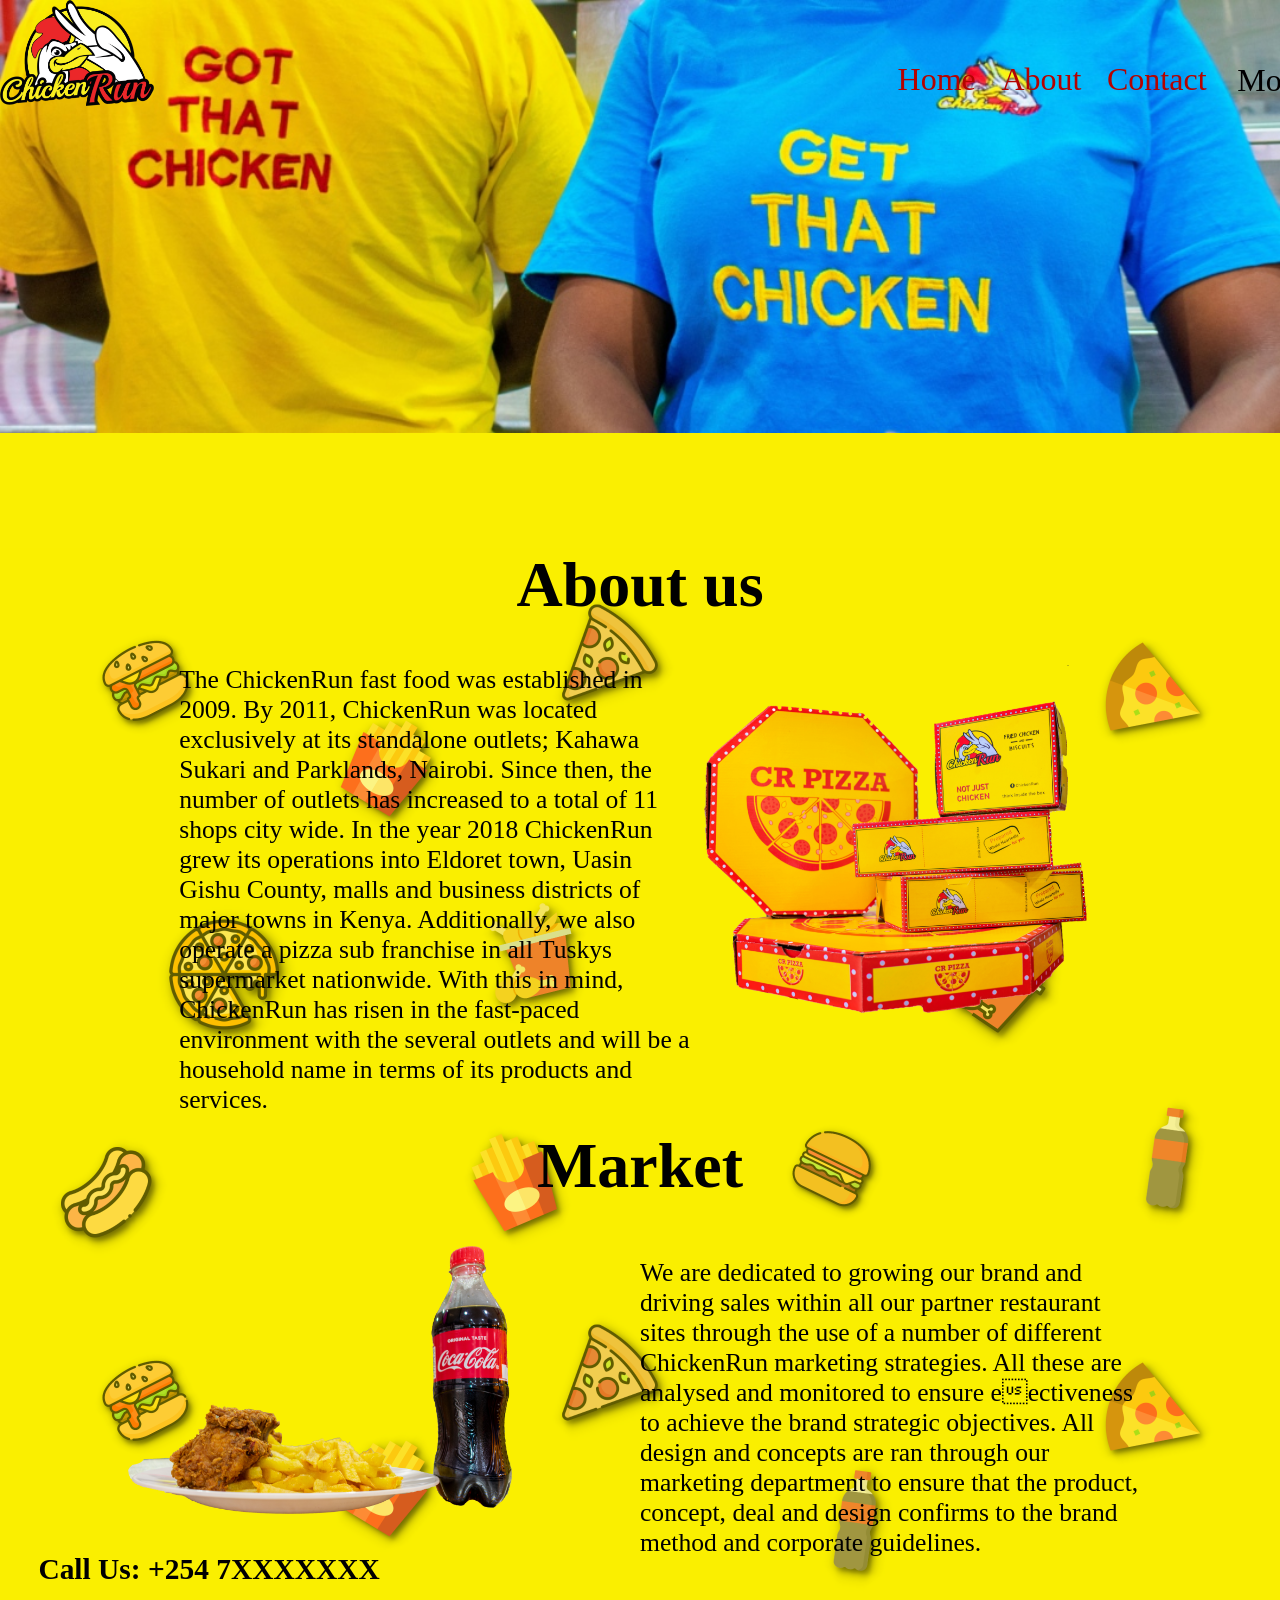
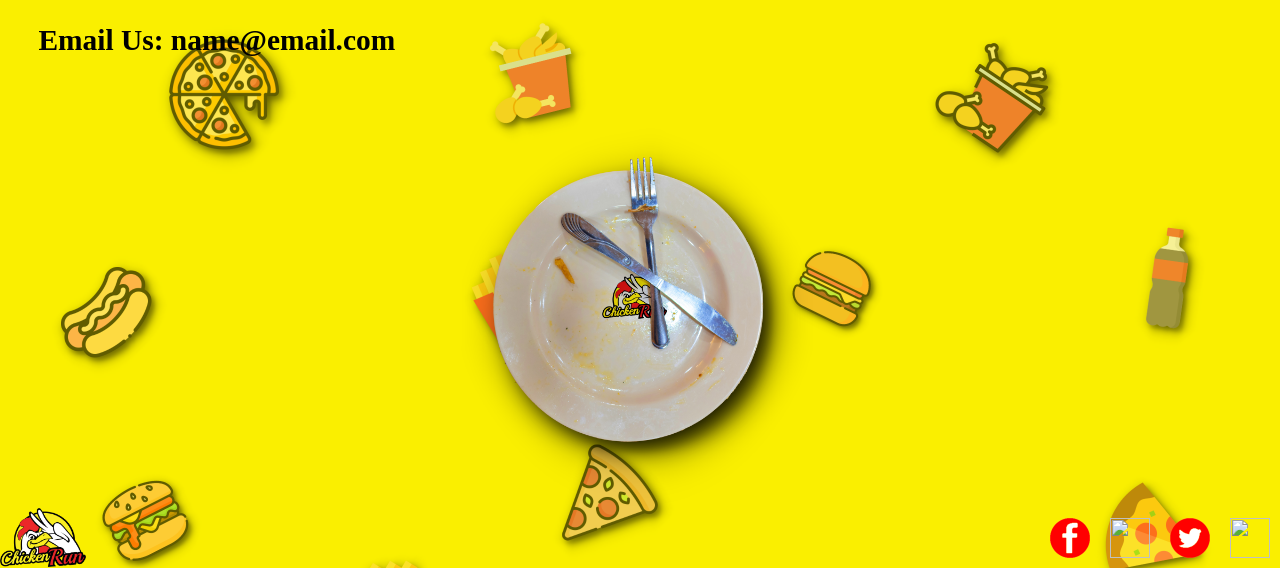
==== about us.html @ 1a0682d7 "food" ====
<html lang="en" dir="ltr">
  <head>
    <meta charset="utf-8">
    <link rel="stylesheet" href="about us.css">
    <link rel="stylesheet" href="about mobile.css">
    <meta name="viewport" content="width=device-width, initial-scale=1.0, user-scalable=yes">
    <link rel="shortcut icon" type="IMAGES/png" href="images/logo.png">
    <title>About us</title>
  </head>
  <body>
    <div class="header">
      <img class="headr" src="images/ABM Photography-6.jpg">
      <div id="header">
        <div class="logo"><img src="images/logo.png" id="logo"></div>
        <div class="navbar">
          <nav>
            <ul>
              <li><a id="color" href="index.html">Home</a></li>
              <li><a id="colo" href="about us.html">About</a></li>
              <li><a id="col" href ="contact.html">Contact</a></li>
              <div class="dropdown">
                <button onclick="myFunction()" class="dropbtn">More;</button>
                <div id="myDropdown" class="dropdown-content">
                  <a href="pro-pho.html">Menu</a>
                  <a href="bra-pho.html">Profile</a> 
                </div>
              </div>
            </ul>
          </nav>
        </div>
    </div>
      </div>
      <script>
        function myFunction() {
          document.getElementById("myDropdown").classList.toggle("show");
        }
        
        // Close the dropdown if the user clicks outside of it
        window.onclick = function(event) {
          if (!event.target.matches('.dropbtn')) {
            var dropdowns = document.getElementsByClassName("dropdown-content");
            var i;
            for (i = 0; i < dropdowns.length; i++) {
              var openDropdown = dropdowns[i];
              if (openDropdown.classList.contains('show')) {
                openDropdown.classList.remove('show');
              }
            }
          }
        }
        </script>
      <div class="contain">
      <div class="container1">
        <h1>About us</h1>
        <div class="box">
            <p1>The ChickenRun fast food was established in 2009. By 2011, ChickenRun was located exclusively 
              at its standalone outlets; Kahawa Sukari and Parklands, Nairobi. Since then, the number of outlets 
              has increased to a total of 11 shops city wide. In the year 2018 ChickenRun grew its operations into 
              Eldoret town, Uasin Gishu County, malls and business districts of major towns in Kenya. 
              Additionally, we also operate a pizza sub franchise in all Tuskys supermarket nationwide. With this 
              in mind, ChickenRun has risen in the fast-paced environment with the several outlets and will be a 
              household name in terms of its products and services.</p1>
          </div>
          <div><img src="images/ABM Photography-33-cutout.png"></div>
      </div>
        <div class="container2">
          <h1>Market</h1>
            <div><img src="images/ABM Photography-44-cutout.png"></div>
              <div class="box">
                  <p1>We are dedicated to growing our brand and driving sales within all our partner restaurant sites 
                    through the use of a number of different ChickenRun marketing strategies. All these are analysed 
                    and monitored to ensure eectiveness to achieve the brand strategic objectives. All design and 
                    concepts are ran through our marketing department to ensure that the product, concept, deal and 
                    design confirms to the brand method and corporate guidelines.</p1>
                  </div>
          </div>
            <div class="container3">
                <h2>Call Us: +254 7XXXXXXX</h2>
                <h2>Email Us: name@email.com</h2><br>
                <img src="images/ABM Photography-88-cutout.png">
            </div>
            <div class="footer">
              <div class="logo"><img src="images/logo.png"></div>
              <div class="social">
                <img src="images/f2.PNG">
                <img src="images/i2.PNG">
                <img src="images/t2.png">
                <img src="images/in2.PNG">
              </div>
            </div>
        </div>
        <script>
          window.onscroll = function() {scrollFunction()};
          function scrollFunction() {
            if (document.body.scrollTop > 80 || document.documentElement.scrollTop > 80) {
              document.getElementById("header").style.background = "#b40301";
              document.getElementById("color").style.color = "yellow";
              document.getElementById("colo").style.color = "yellow";
              document.getElementById("col").style.color = "yellow";
            }
            else{
              document.getElementById("header").style.background = "none";
              document.getElementById("color").style.color = "#b40301";
              document.getElementById("col").style.color = "#b40301";
              document.getElementById("colo").style.color = "#b40301";
            }
          }
        </script>
  </body>
</html>
---- about us.css ----
@charset "UTF-8";
body{
  margin:0;
  padding:0;
  background:#faef01;
}
.headr{
  width:100%;
}
#header{
  display:flex;
  top:0;
  position:fixed;
  width:100%;
  z-index: 500;
  transition: .4s all ease;
}
.logo img{
  width:40%;
}
.logo, .navbar{
  width:30%;
}
.navbar{
  padding-left:35vw;
  margin-top:5vh;
}
nav ul{
  display: flex;
  list-style: none;
}
li a{
  padding:.5vw 0px 0px 2vw;
  text-decoration: none;
  color:#b40301;
  font-size:2.5vw;
  font-family:"choko milky";
  transition:.2s all ease;
}
a:hover{
  filter:opacity(30%);
}
.dropbtn {
  background:none;
  color: black;
  font-size: 2.5vw;
  border: none;
  cursor: pointer;
  font-family:"choko milky";
  padding-left:2.4vw;
}

.dropbtn:focus {
  outline:none;
}

.dropdown {
  position: relative;
  display: inline-block;
}

.dropdown-content {
  display: none;
  position: absolute;
  background:none;
  width: 260px;
  overflow: auto;
  z-index: 1;
}

.dropdown-content a {
  color: black;
  padding: 12px 16px;
  text-decoration: none;
  display: block;
font-size:2vw;
}

.dropdown a:hover {background-color: #ddd;}

.show {display: block;}

hr{
  border:none;
  height:3px;
  background:red;
}
h1{
  font-family:"choko milky";
  font-size:5vw;
  text-align:center;
  margin-top:9%;
}
.contain{
  background: url("images/contact head.png");
  background-size:100%;
}
.box{
  position:absolute;
  margin:0% 0px 0px 14%;
  width:40%;
  font-size:2vw;
}
.container1 img{
  width:30%;
  margin:0px 0px 0px 55%;
}
.container2 img{
  width:30%;
  margin-left:10%;
}
.container2 .box{
  margin:-20% 0px 0px 50%;
}
h2{
  font-size:2.3vw;
  margin:3%;
  text-align:left;
}
.container3{
  text-align:center;
}
.container3 img{
  width:30%;
}
.footer{
	background:none;
	display:flex;
}
.footer img{
	width:60%;
}
.social{
	margin-left:70%;
  display:flex;
}
.social img{
	width:40px;
	padding:10px;
}
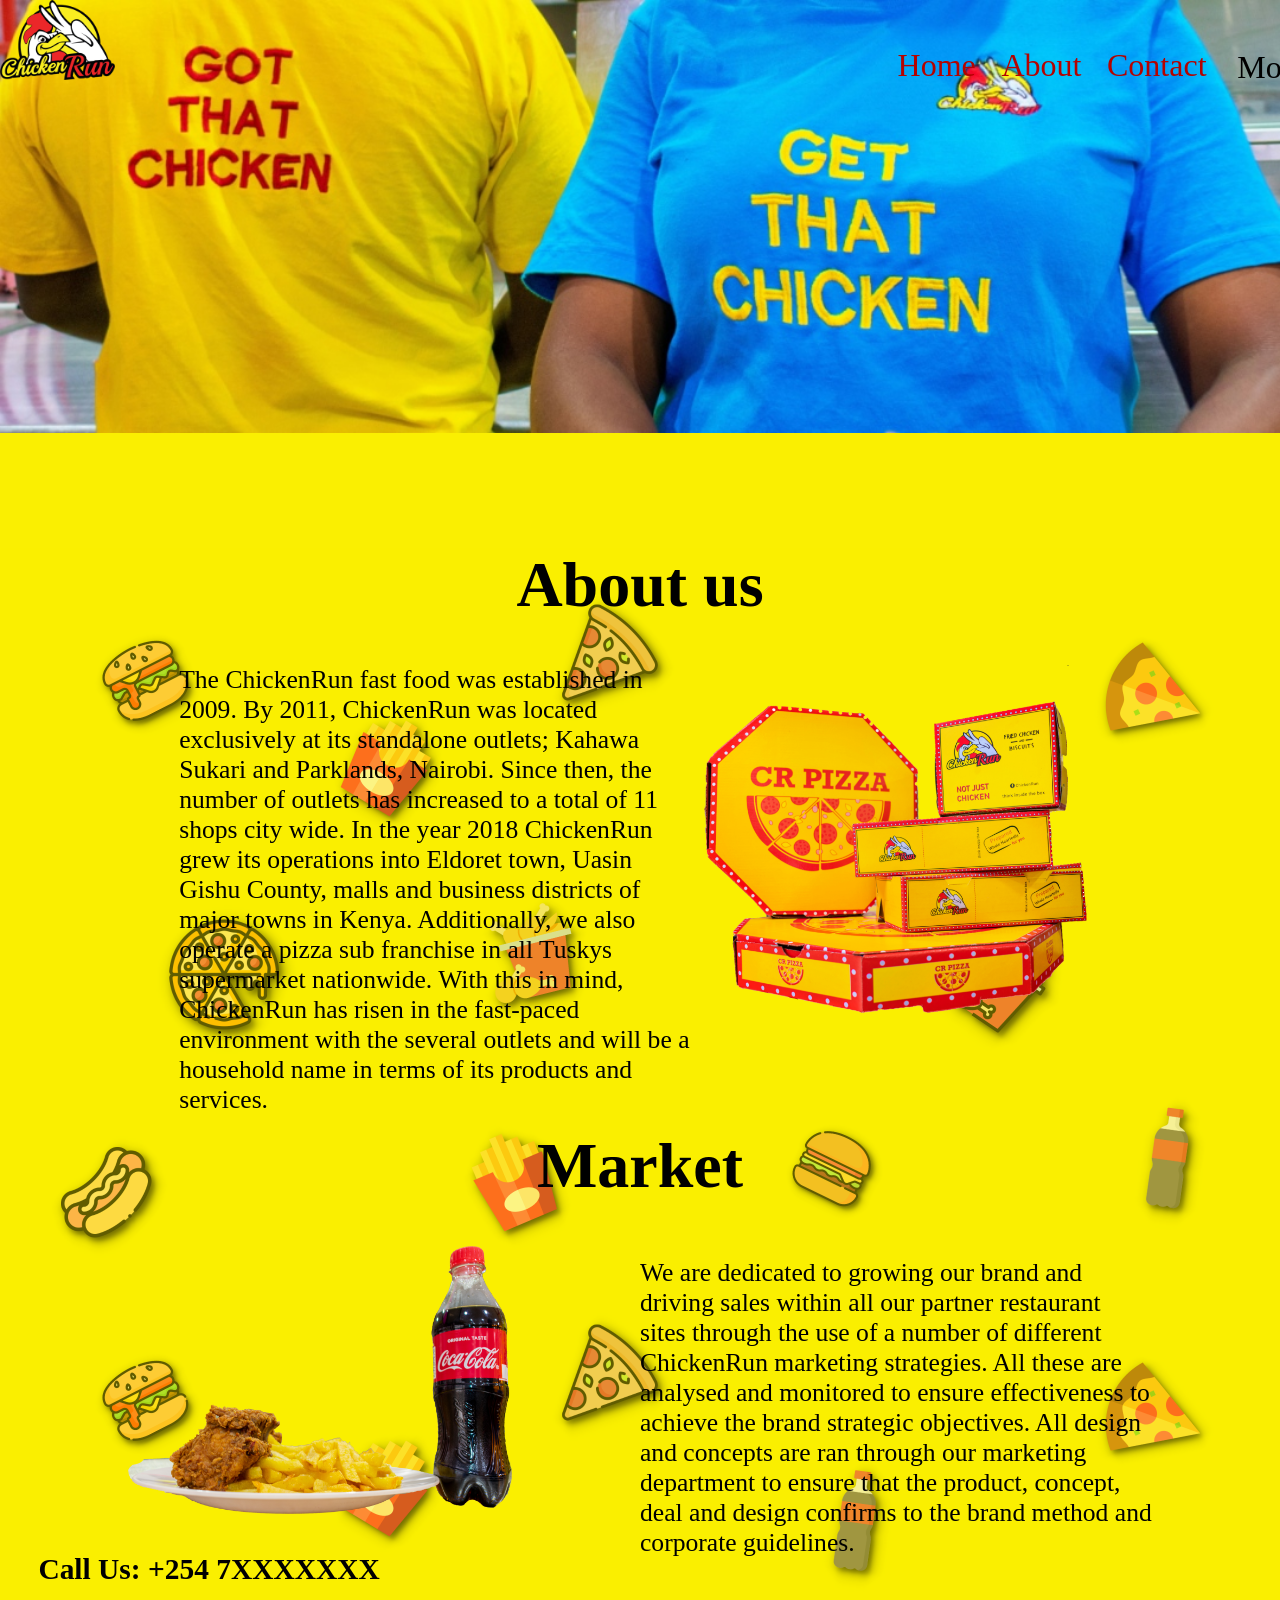
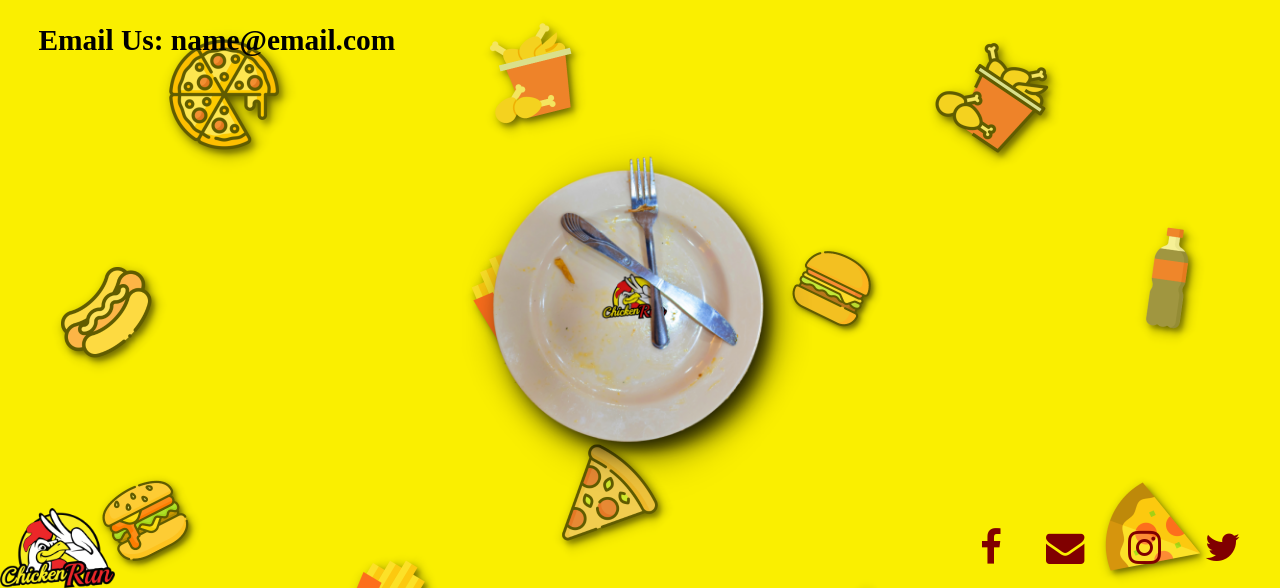
==== commit 310f7f99: "food" ====
--- a/about us.html
+++ b/about us.html
@@ -3,6 +3,7 @@
     <meta charset="utf-8">
     <link rel="stylesheet" href="about us.css">
     <link rel="stylesheet" href="about mobile.css">
+    <link rel="stylesheet" href="https://cdnjs.cloudflare.com/ajax/libs/font-awesome/4.7.0/css/font-awesome.min.css">
     <meta name="viewport" content="width=device-width, initial-scale=1.0, user-scalable=yes">
     <link rel="shortcut icon" type="IMAGES/png" href="images/logo.png">
     <title>About us</title>
@@ -69,7 +70,7 @@
               <div class="box">
                   <p1>We are dedicated to growing our brand and driving sales within all our partner restaurant sites 
                     through the use of a number of different ChickenRun marketing strategies. All these are analysed 
-                    and monitored to ensure eectiveness to achieve the brand strategic objectives. All design and 
+                    and monitored to ensure effectiveness to achieve the brand strategic objectives. All design and 
                     concepts are ran through our marketing department to ensure that the product, concept, deal and 
                     design confirms to the brand method and corporate guidelines.</p1>
                   </div>
@@ -82,10 +83,10 @@
             <div class="footer">
               <div class="logo"><img src="images/logo.png"></div>
               <div class="social">
-                <img src="images/f2.PNG">
-                <img src="images/i2.PNG">
-                <img src="images/t2.png">
-                <img src="images/in2.PNG">
+                <i style="font-size:3vw;" class="fa fa-facebook"></i>
+                <i style="font-size:3vw;" class="fa fa-envelope"></i>
+                <i style="font-size:3vw;" class="fa fa-instagram"></i>
+                <i style="font-size:3vw;" class="fa fa-twitter"></i>
               </div>
             </div>
         </div>
--- a/about us.css
+++ b/about us.css
@@ -16,14 +16,14 @@
   transition: .4s all ease;
 }
 .logo img{
-  width:40%;
+  width:30%;
 }
 .logo, .navbar{
   width:30%;
 }
 .navbar{
   padding-left:35vw;
-  margin-top:5vh;
+  margin-top:3.5vh;
 }
 nav ul{
   display: flex;
@@ -128,13 +128,12 @@
 	display:flex;
 }
 .footer img{
-	width:60%;
+	width:30%;
 }
-.social{
-	margin-left:70%;
-  display:flex;
+ .social{
+	margin-left:45%;
 }
-.social img{
-	width:40px;
-	padding:10px;
+.fa{
+padding:20px;
+color:maroon;
 }
--- a/about mobile.css
+++ b/about mobile.css
@@ -0,0 +1,227 @@
+@charset "UTF-8";
+@media screen and (max-width:991px){
+    .social{
+        margin-left:60%;
+    }
+}
+@media screen and (max-width:767px){
+    .social{
+        margin-left:55%;
+    }
+    .social img{
+        width:30px;
+        padding:10px;
+    }
+}
+@media screen and (max-width:484px){
+    .header{
+        background:url("images/ABM Photography-6.jpg");
+        background-repeat:no-repeat;
+        background-size:100%;
+        height:35%;
+      }
+      #logo{
+        width:100px;
+        transition: 0.4s;
+      }
+      #header{
+        display:flex;
+        margin-left:0%;
+        transition: 0.4s;
+      }
+      .logo img{
+        width:70%;
+      }
+      .logo, .navbar{
+        width:40%;
+      }
+      .navbar{
+        padding-left:0;
+        margin-left:-14%;
+        margin-top:2.5vh;
+      }
+      nav ul{
+        display: flex;
+        list-style: none;
+      }
+      li a{
+        padding:.5vw 0px 0px 4vw;
+        text-decoration: none;
+        color:rgb(255, 255, 0);
+        font-size:5.5vw;
+        font-family:"choko milky";
+        transition:.2s all ease;
+      }
+      .dropbtn {
+        background:none;
+        color: black;
+        font-size: 5.5vw;
+        border: none;
+        cursor: pointer;
+        font-family:"choko milky";
+        padding-left:2.8vw;
+      }
+      h1{
+        font-family:"choko milky";
+        font-size:7vw;
+        text-align:center;
+        margin-top:0%;
+      }
+      .contain{
+        background: url("images/phone/contact head.png");
+        background-size:100%;
+        margin-top:-5%;
+      }
+      .box{
+        margin:7% 0px 0px 0%;
+        width:100%;
+      }
+      .container1 img{
+        width:40%;
+        margin:60% 0px 0px 50%;
+      }
+      .container2 img{
+        margin-top:40%;
+        width:40%;
+        margin-left:10%;
+      }
+      p1{
+        font-size:4vw;
+      }
+      .container2 .box{
+        margin:-70% 0px 0px 0%;
+      }
+      h2{
+        font-size:4.3vw;
+        margin:3%;
+        text-align:left;
+      }
+      .container3{
+        text-align:center;
+      }
+      .container3 img{
+        width:30%;
+      }
+      .footer{
+        background:none;
+        display:flex;
+    }
+    .footer img{
+        width:60%;
+    }
+    .social{
+        margin:7% 0px 0px 21%;
+    }    
+    .fa{
+      font-size:4.5vw !important;
+      padding:10px;
+    }
+    }
+    @media screen and (max-width:380px){
+      .social{
+        margin-left:20%;
+      }
+    }
+    @media screen and (max-width:360px){
+      .social{
+        margin-left:13%;
+      }
+    }
+    @media screen and (max-width:1024px) and (min-width:750px) and (orientation:portrait){
+      .header{
+        background:url("images/ABM Photography-6.jpg");
+        background-repeat:no-repeat;
+        background-size:100%;
+        height:35%;
+      }
+      .logo img{
+        width:70%;
+      }
+      .logo, .navbar{
+        width:30%;
+      }
+      .navbar{
+        padding-left:20vw;
+        margin-top:5vh;
+      }
+      nav ul{
+        display: flex;
+        list-style: none;
+      }
+      li a{
+        padding:.5vw 0px 0px 2vw;
+        text-decoration: none;
+        color:rgb(255, 255, 0);
+        font-size:4.5vw;
+        font-family:"choko milky";
+        transition:.2s all ease;
+      }
+      a:hover{
+        filter:opacity(30%);
+      }
+      .dropbtn {
+        background:none;
+        color: black;
+        font-size: 4.5vw;
+        border: none;
+        cursor: pointer;
+        font-family:"choko milky";
+        padding-left:2.4vw;
+      }
+      h1{
+        font-family:"choko milky";
+        font-size:7vw;
+        text-align:center;
+        margin-top:0%;
+      }
+      .contain{
+        background: url("images/phone/contact head.png");
+        background-size:100%;
+        margin-top:-5%;
+      }
+      .box{
+        margin:7% 0px 0px 0%;
+        width:100%;
+      }
+      .container1 img{
+        width:40%;
+        margin:40% 0px 0px 50%;
+      }
+      .container2 img{
+        margin-top:40%;
+        width:40%;
+        margin-left:10%;
+      }
+      p1{
+        font-size:4vw;
+      }
+      .container2 .box{
+        margin:-70% 0px 0px 0%;
+      }
+      h2{
+        font-size:4.3vw;
+        margin:3%;
+        text-align:left;
+      }
+      .container3{
+        text-align:center;
+      }
+      .container3 img{
+        width:30%;
+      }
+      .footer{
+        background:none;
+        display:flex;
+    }
+    .footer img{
+        width:50%;
+    }
+    .social{
+        margin:5% 0px 0px 45%;
+    }    
+    .fa{
+      font-size:3vw;
+      padding:10px;
+    }
+    }
+    
